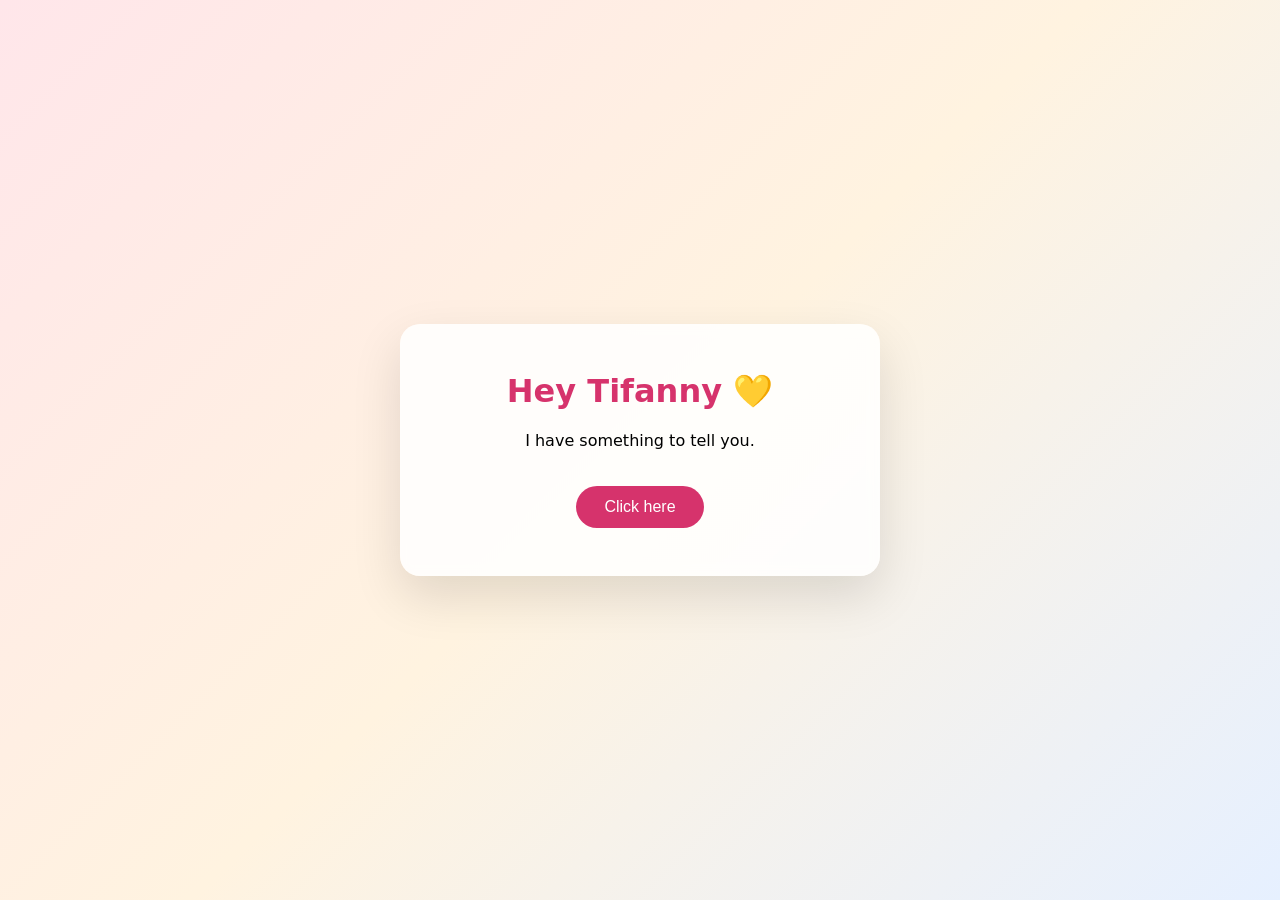
==== index.html @ 93068631 "Add interactive apology site" ====
<!DOCTYPE html>
<html lang="en">
<head>
<meta charset="UTF-8">
<meta name="viewport" content="width=device-width, initial-scale=1.0">
<title>I'm Sorry</title>
<link rel="stylesheet" href="style.css">
</head>
<body>

<div class="hearts" id="hearts"></div>

<main class="card">
  <div id="stage-1" class="stage">
    <h1>Hey Tifanny 💛</h1>
    <p>I have something to tell you.</p>
    <button id="next-btn" class="btn">Click here</button>
  </div>

  <div id="stage-2" class="stage hidden">
    <h1>I'm sorry.</h1>
    <p class="message">
      I messed up, and I know it hurt you. I'm not asking you to forget it —
      I just want you to know that I see it, I own it, and I genuinely want
      to do better. You mean a lot to me, and that's exactly why this
      apology isn't just words I'm typing on a screen.
    </p>
    <p class="message small">
      (Edit this message in <code>index.html</code> to say whatever you
      actually want to say.)
    </p>
    <button id="reveal-btn" class="btn">Tap if you forgive me 🥺</button>
  </div>

  <div id="stage-3" class="stage hidden">
    <h1>Thank you 💛</h1>
    <p class="message">I love you. I'll do better.</p>
    <div class="emoji-burst">💛✨💛✨💛</div>
  </div>
</main>

<script src="script.js"></script>
</body>
</html>
---- style.css ----
* {
  box-sizing: border-box;
}

body {
  margin: 0;
  min-height: 100vh;
  display: flex;
  align-items: center;
  justify-content: center;
  font-family: 'Segoe UI', system-ui, sans-serif;
  background: linear-gradient(135deg, #ffe6ea 0%, #fff3e0 50%, #e6f0ff 100%);
  overflow: hidden;
  position: relative;
}

.card {
  background: rgba(255, 255, 255, 0.85);
  backdrop-filter: blur(6px);
  border-radius: 20px;
  padding: 48px 36px;
  max-width: 480px;
  width: 90%;
  text-align: center;
  box-shadow: 0 20px 50px rgba(0, 0, 0, 0.12);
  z-index: 2;
}

h1 {
  margin-top: 0;
  font-size: 2rem;
  color: #d6336c;
}

.message {
  font-size: 1.1rem;
  line-height: 1.6;
  color: #444;
}

.message.small {
  font-size: 0.85rem;
  color: #999;
  font-style: italic;
}

.btn {
  margin-top: 20px;
  padding: 12px 28px;
  font-size: 1rem;
  border: none;
  border-radius: 999px;
  background: #d6336c;
  color: #fff;
  cursor: pointer;
  transition: transform 0.15s ease, background 0.2s ease;
}

.btn:hover {
  background: #c2255c;
  transform: scale(1.05);
}

.stage {
  animation: fadeIn 0.5s ease;
}

.hidden {
  display: none;
}

.emoji-burst {
  font-size: 2rem;
  margin-top: 16px;
  animation: pop 0.6s ease;
}

@keyframes fadeIn {
  from { opacity: 0; transform: translateY(8px); }
  to { opacity: 1; transform: translateY(0); }
}

@keyframes pop {
  0% { transform: scale(0); }
  80% { transform: scale(1.2); }
  100% { transform: scale(1); }
}

.hearts {
  position: fixed;
  inset: 0;
  pointer-events: none;
  z-index: 1;
}

.heart {
  position: absolute;
  bottom: -40px;
  font-size: 1.5rem;
  opacity: 0.8;
  animation: rise linear forwards;
}

@keyframes rise {
  to {
    transform: translateY(-110vh) translateX(var(--drift, 0px)) rotate(360deg);
    opacity: 0;
  }
}
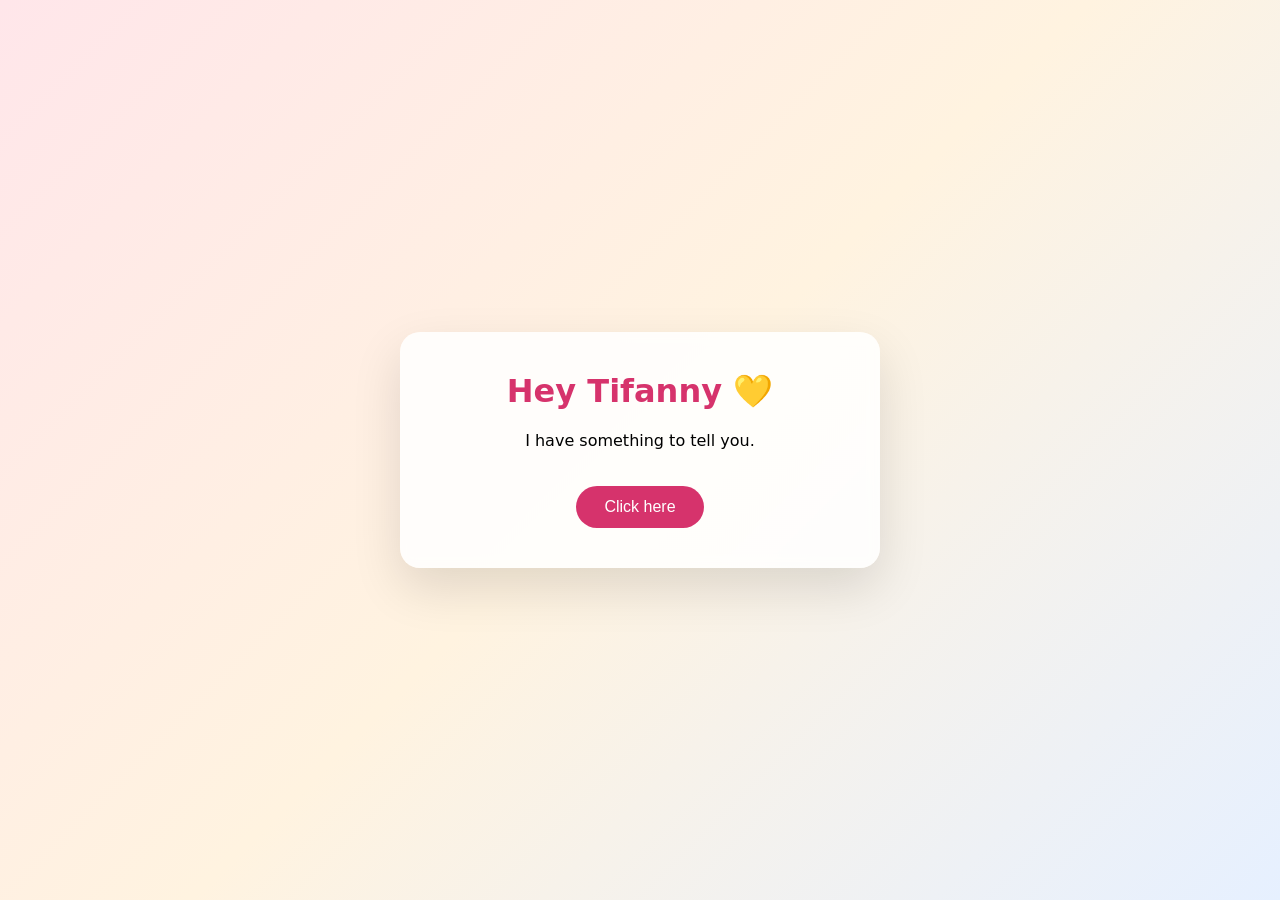
==== commit 3459b344: "Add stickman scenes, fix mobile layout, pink hearts" ====
--- a/index.html
+++ b/index.html
@@ -20,21 +20,56 @@
   <div id="stage-2" class="stage hidden">
     <h1>I'm sorry.</h1>
     <p class="message">
-      I messed up, and I know it hurt you. I'm not asking you to forget it —
-      I just want you to know that I see it, I own it, and I genuinely want
-      to do better. You mean a lot to me, and that's exactly why this
-      apology isn't just words I'm typing on a screen.
+      HELLO MY DEAR TIFANNY, I KNOW I SCREWED UP and IT IS THE SECOND TIME... I AM JUST A PIG 🥺🥺🥺
     </p>
-    <p class="message small">
-      (Edit this message in <code>index.html</code> to say whatever you
-      actually want to say.)
+    <p class="message">
+      I know it wasn't just "oops I fell asleep." It probably felt like I
+      didn't care enough to stay awake for you, and that's not okay. You
+      deserved better than this sleeping pig.
     </p>
+    <p class="message">
+      So as of today, I will OFFICIALLY be ENEMIES with my BAEDDDDD!!!!
+    </p>
+    <div class="stickman-scene">
+      <svg viewBox="0 0 160 120" class="stickman" xmlns="http://www.w3.org/2000/svg">
+        <rect x="15" y="80" width="100" height="14" rx="4" fill="#e9d8c5"/>
+        <rect x="10" y="76" width="14" height="22" rx="3" fill="#d6336c"/>
+        <circle cx="45" cy="68" r="12" fill="none" stroke="#444" stroke-width="3"/>
+        <line x1="57" y1="74" x2="95" y2="80" stroke="#444" stroke-width="3" stroke-linecap="round"/>
+        <line x1="70" y1="77" x2="62" y2="65" stroke="#444" stroke-width="3" stroke-linecap="round"/>
+        <line x1="95" y1="80" x2="100" y2="92" stroke="#444" stroke-width="3" stroke-linecap="round"/>
+        <line x1="95" y1="80" x2="108" y2="86" stroke="#444" stroke-width="3" stroke-linecap="round"/>
+        <line x1="20" y1="20" x2="120" y2="100" stroke="#e03131" stroke-width="6" stroke-linecap="round"/>
+        <line x1="120" y1="20" x2="20" y2="100" stroke="#e03131" stroke-width="6" stroke-linecap="round"/>
+      </svg>
+      <p class="message small">me, asleep, during The Incident</p>
+    </div>
+
+    <div class="stickman-scene">
+      <svg viewBox="0 0 160 160" class="stickman" xmlns="http://www.w3.org/2000/svg">
+        <g class="stickman-body">
+          <circle cx="80" cy="60" r="18" fill="none" stroke="#444" stroke-width="3"/>
+          <g class="stickman-eyes">
+            <line x1="72" y1="58" x2="78" y2="58" stroke="#444" stroke-width="3" stroke-linecap="round"/>
+            <line x1="82" y1="58" x2="88" y2="58" stroke="#444" stroke-width="3" stroke-linecap="round"/>
+          </g>
+          <line x1="80" y1="78" x2="80" y2="125" stroke="#444" stroke-width="3"/>
+          <line x1="80" y1="90" x2="55" y2="75" stroke="#444" stroke-width="3" stroke-linecap="round"/>
+          <line x1="80" y1="125" x2="60" y2="155" stroke="#444" stroke-width="3" stroke-linecap="round"/>
+          <line x1="80" y1="125" x2="100" y2="155" stroke="#444" stroke-width="3" stroke-linecap="round"/>
+          <rect x="42" y="64" width="14" height="20" rx="2" fill="#d6336c"/>
+        </g>
+      </svg>
+      <p class="message small">waiting for Tifanny, not sleeping until you call 📱</p>
+    </div>
     <button id="reveal-btn" class="btn">Tap if you forgive me 🥺</button>
   </div>
 
   <div id="stage-3" class="stage hidden">
     <h1>Thank you 💛</h1>
-    <p class="message">I love you. I'll do better.</p>
+    <p class="message">
+      I love you, and this WONT EVER HAPPEN AGAIN!!!!!!!!!!!!!! NOT ON MY SLEEPING BODY!!!!
+    </p>
     <div class="emoji-burst">💛✨💛✨💛</div>
   </div>
 </main>
--- a/style.css
+++ b/style.css
@@ -10,17 +10,19 @@
   justify-content: center;
   font-family: 'Segoe UI', system-ui, sans-serif;
   background: linear-gradient(135deg, #ffe6ea 0%, #fff3e0 50%, #e6f0ff 100%);
-  overflow: hidden;
+  background-attachment: fixed;
+  overflow-y: auto;
   position: relative;
+  padding: 24px 0;
 }
 
 .card {
   background: rgba(255, 255, 255, 0.85);
   backdrop-filter: blur(6px);
   border-radius: 20px;
-  padding: 48px 36px;
+  padding: 40px 24px;
   max-width: 480px;
-  width: 90%;
+  width: 92%;
   text-align: center;
   box-shadow: 0 20px 50px rgba(0, 0, 0, 0.12);
   z-index: 2;
@@ -69,6 +71,46 @@
   display: none;
 }
 
+.stickman-scene {
+  margin-top: 16px;
+  display: inline-block;
+  vertical-align: top;
+  width: 47%;
+}
+
+.stickman-scene + .stickman-scene {
+  margin-left: 4%;
+}
+
+.stickman {
+  width: 100%;
+  max-width: 110px;
+  height: auto;
+}
+
+.stickman-body {
+  transform-origin: 80px 105px;
+  animation: nodOff 3.5s ease-in-out infinite;
+}
+
+.stickman-eyes {
+  animation: blinkAwake 3.5s ease-in-out infinite;
+}
+
+@keyframes nodOff {
+  0%   { transform: rotate(0deg); }
+  35%  { transform: rotate(0deg); }
+  50%  { transform: rotate(14deg) translate(-4px, 4px); }
+  62%  { transform: rotate(0deg); }
+  100% { transform: rotate(0deg); }
+}
+
+@keyframes blinkAwake {
+  0%, 40% { opacity: 1; }
+  48%, 58% { opacity: 0.15; }
+  66%, 100% { opacity: 1; }
+}
+
 .emoji-burst {
   font-size: 2rem;
   margin-top: 16px;
@@ -97,7 +139,9 @@
   position: absolute;
   bottom: -40px;
   font-size: 1.5rem;
-  opacity: 0.8;
+  opacity: 0.85;
+  color: #ffb6c9;
+  text-shadow: 0 0 6px rgba(255, 182, 201, 0.6);
   animation: rise linear forwards;
 }
 
@@ -107,3 +151,17 @@
     opacity: 0;
   }
 }
+
+@media (max-width: 380px) {
+  .card {
+    padding: 32px 16px;
+  }
+
+  h1 {
+    font-size: 1.5rem;
+  }
+
+  .message {
+    font-size: 1rem;
+  }
+}
